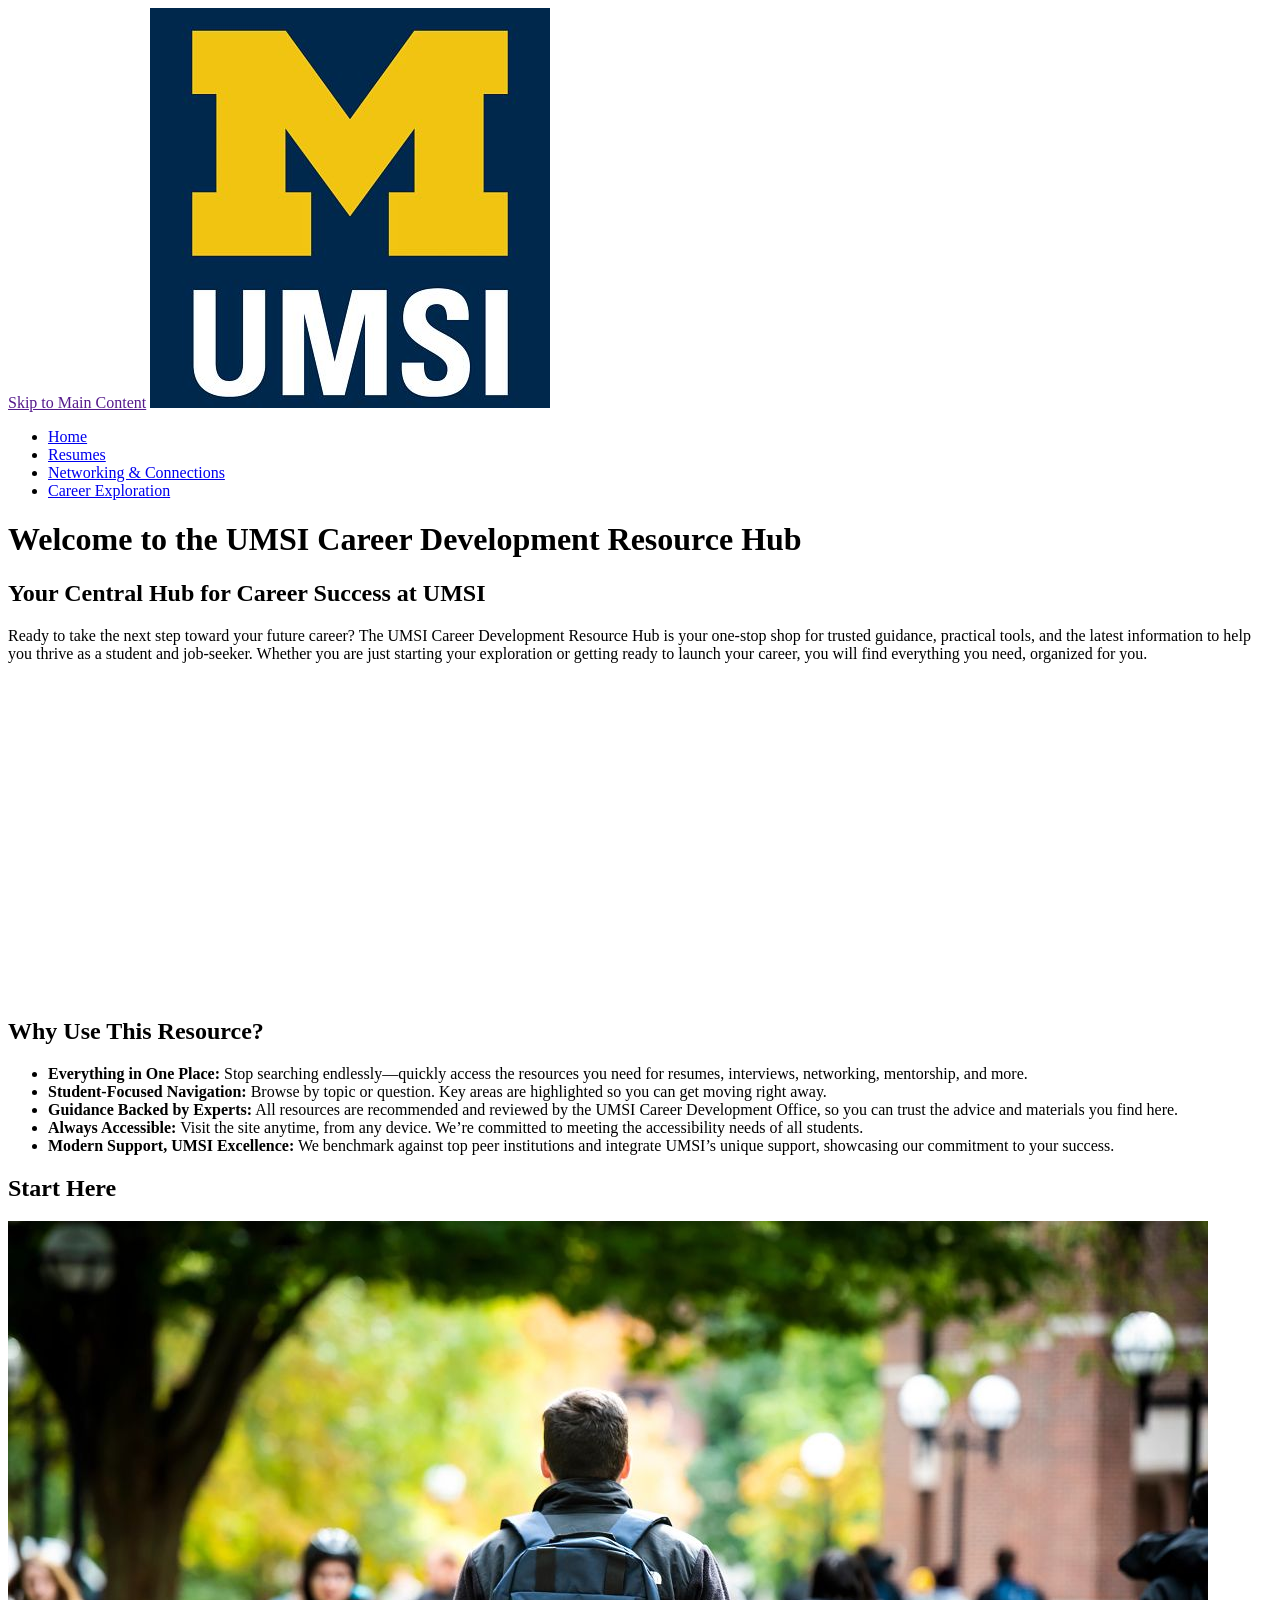
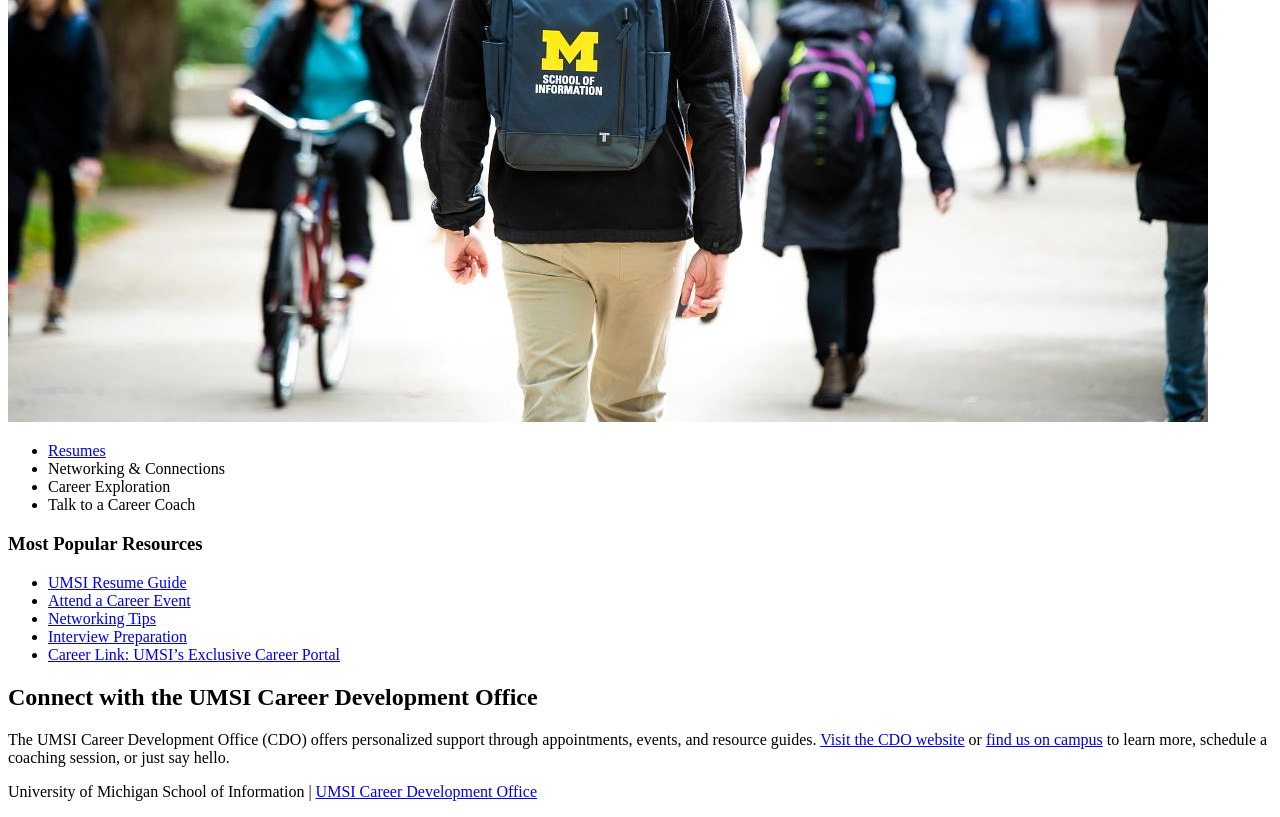
==== index.html @ 03430f36 "Add files via upload" ====
<!DOCTYPE html>
<html lang="en">
<head>
    <meta charset="UTF-8">
    <meta name="viewport" content="width=device-width, initial-scale=1.0">
    <title>MSI Career Development Resource Hub</title>
</head>
<body>

    <header>
  <a href = "">Skip to Main Content</a>
        <img src="images/UMSI_signature_vertical_informal_solidblue.jpg" alt="UMSI Logo">
        <nav>
            <ul>
                <li><a href = "index.html">Home</a></li>
                <li><a href = "resume.html">Resumes</a></li>
                <li><a href = "networking.html">Networking & Connections</a></li>
                <li><a href = "career.html">Career Exploration</a></li>
            </ul>
        </nav>
    <h1>Welcome to the UMSI Career Development Resource Hub</h1>

    </header>
    <main>
    <section>
      <h2>Your Central Hub for Career Success at UMSI</h2>
      <p>
        Ready to take the next step toward your future career? The UMSI Career Development Resource Hub is your one-stop shop for trusted guidance, practical tools, and the latest information to help you thrive as a student and job-seeker. Whether you are just starting your exploration or getting ready to launch your career, you will find everything you need, organized for you.
      </p>
      <iframe width="560" height="315" src="https://www.youtube.com/embed/GSjGeDYJ5Nk?si=qhxJPRTIT___x8hG" title="YouTube video player" frameborder="0" allow="accelerometer; autoplay; clipboard-write; encrypted-media; gyroscope; picture-in-picture; web-share" referrerpolicy="strict-origin-when-cross-origin" allowfullscreen></iframe>
    </section>

    <section>
      <h2>Why Use This Resource?</h2>


      <ul>
        <li><strong>Everything in One Place:</strong> Stop searching endlessly—quickly access the resources you need for resumes, interviews, networking, mentorship, and more.</li>
        <li><strong>Student-Focused Navigation:</strong> Browse by topic or question. Key areas are highlighted so you can get moving right away.</li>
        <li><strong>Guidance Backed by Experts:</strong> All resources are recommended and reviewed by the UMSI Career Development Office, so you can trust the advice and materials you find here.</li>
        <li><strong>Always Accessible:</strong> Visit the site anytime, from any device. We’re committed to meeting the accessibility needs of all students.</li>
        <li><strong>Modern Support, UMSI Excellence:</strong> We benchmark against top peer institutions and integrate UMSI’s unique support, showcasing our commitment to your success.</li>
      </ul>
    </section>
        <section>
      <h2>Start Here</h2>
      <div>
        <img src="images/UMSI_CampusFall_UMSIBackpack_02.jpg" alt="A student wears a UMSI backpack in fall on the drag.">
        <ul>
            <li><a href="resume.html">Resumes</a></li>
            <li><a>Networking & Connections</a></li>
            <li><a>Career Exploration</a></li>
            <li><a>Talk to a Career Coach</a></li>
        </ul>
       

      </div>
      <div>
        <h3>Most Popular Resources</h3>
        <ul>
          <li><a href="https://docs.google.com/document/d/1_1GfDJyVGIgE82MZjVhuWT_aB_2Hcj1NN62FUCXoR_o/edit?tab=t.0" target="_blank">UMSI Resume Guide</a></li>
          <li><a href="https://umich.instructure.com/courses/137916/pages/attend-an-event" target="_blank">Attend a Career Event</a></li>
          <li><a href="https://docs.google.com/document/d/18HMt79BU8ovGf9z7_P7No5tuwUS6qHNW5u0sgrepLtE/edit?tab=t.0" target="_blank">Networking Tips</a></li>
          <li><a href="https://docs.google.com/presentation/d/15n-XqsFEntdbkZz89K-ohf7Or1NnCt5CQNDG-6fh2a0/edit?usp=sharing"target="_blank">Interview Preparation</a></li>
          <li><a href="https://si-umich.12twenty.com/Login" target="_blank">Career Link: UMSI’s Exclusive Career Portal</a></li>
        </ul>
      </div>
    </section>
    <section>
      <h2>Connect with the UMSI Career Development Office</h2>
      <p>
        The UMSI Career Development Office (CDO) offers personalized support through appointments, events, and resource guides. <a href="https://umich.instructure.com/courses/137916" target="_blank">Visit the CDO website</a> or <a href="https://www.si.umich.edu/about-umsi/getting-umsi" target="_blank">find us on campus</a> to learn more, schedule a coaching session, or just say hello.
      </p>
    </section>
       
        <!-- Content taken & modified from UMGPT with the prompt, "Write me a webpage of intro content to help meet the following requirements - this is for the home page": and then pasted in the client objectives & project requirements"
        UMGPT. (2025). UMGPT ( GPT-4.1 August 25th version) [Large language model]. -->
    </main>
    <footer>
        <p>University of Michigan School of Information | <a href="https://umich.instructure.com/courses/137916">UMSI Career Development Office </a></p>
    </footer>
</body>
</html>
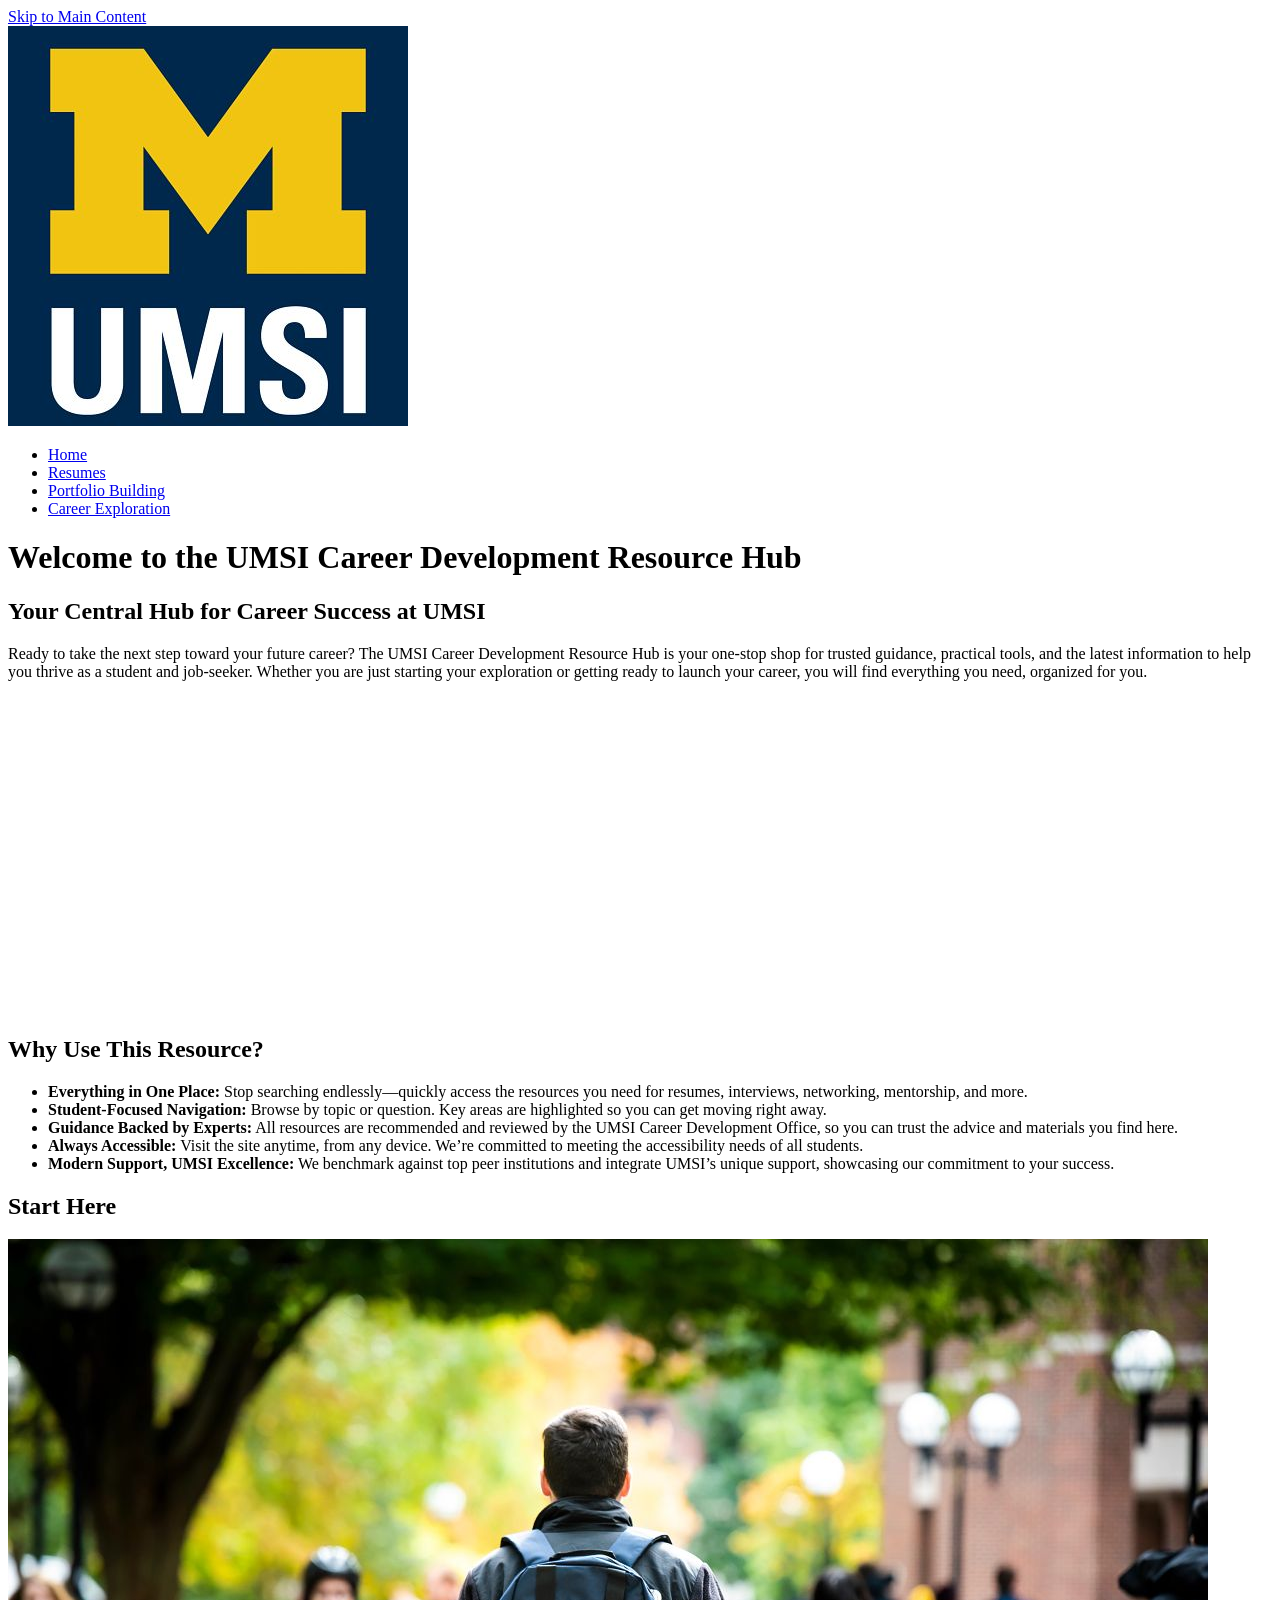
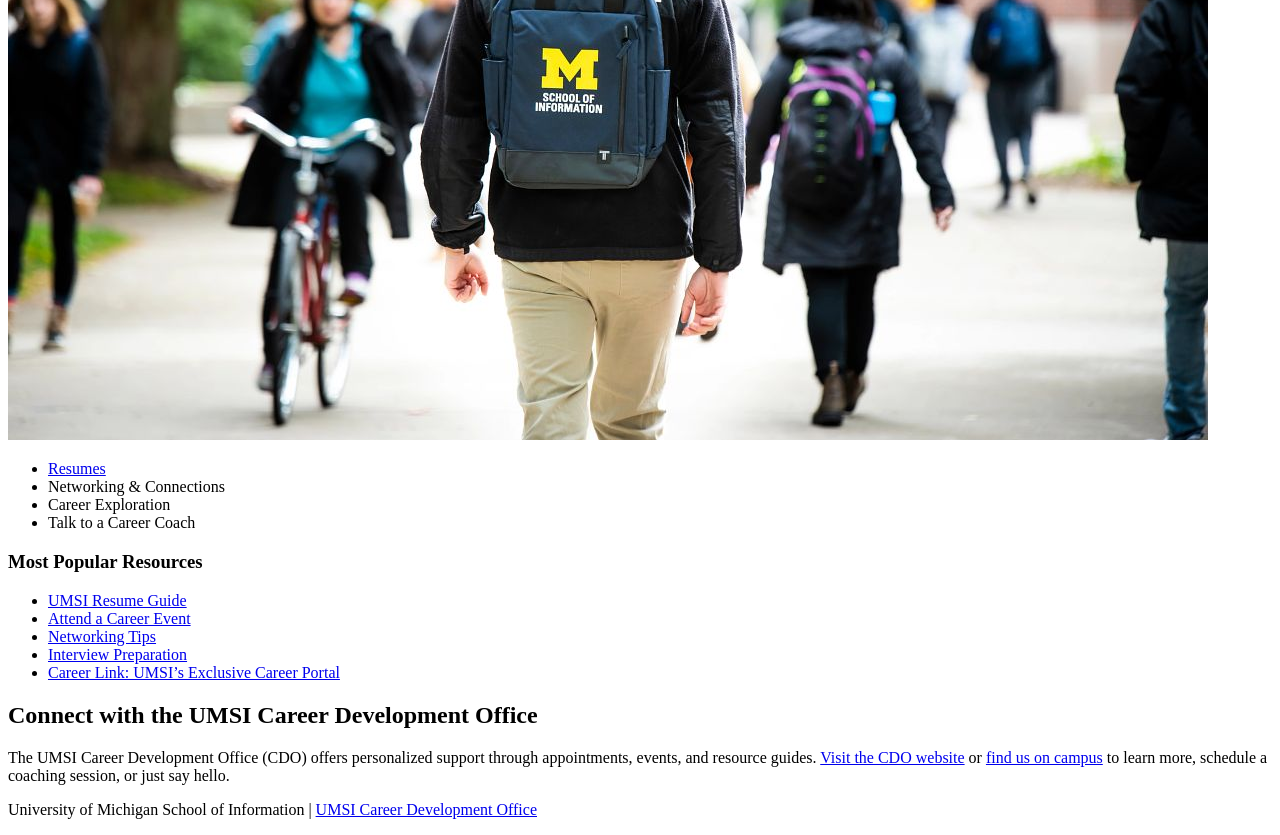
==== commit 8e003f0f: "Add files via upload" ====
--- a/index.html
+++ b/index.html
@@ -6,22 +6,21 @@
     <title>MSI Career Development Resource Hub</title>
 </head>
 <body>
-
     <header>
-  <a href = "">Skip to Main Content</a>
+    <a href="#main-content">Skip to Main Content</a><br>
         <img src="images/UMSI_signature_vertical_informal_solidblue.jpg" alt="UMSI Logo">
         <nav>
             <ul>
                 <li><a href = "index.html">Home</a></li>
                 <li><a href = "resume.html">Resumes</a></li>
-                <li><a href = "networking.html">Networking & Connections</a></li>
+                <li><a href = "portfolio.html">Portfolio Building</a></li>
                 <li><a href = "career.html">Career Exploration</a></li>
             </ul>
         </nav>
     <h1>Welcome to the UMSI Career Development Resource Hub</h1>
-
     </header>
-    <main>
+    
+    <main id="main-content">
     <section>
       <h2>Your Central Hub for Career Success at UMSI</h2>
       <p>
@@ -72,9 +71,7 @@
         The UMSI Career Development Office (CDO) offers personalized support through appointments, events, and resource guides. <a href="https://umich.instructure.com/courses/137916" target="_blank">Visit the CDO website</a> or <a href="https://www.si.umich.edu/about-umsi/getting-umsi" target="_blank">find us on campus</a> to learn more, schedule a coaching session, or just say hello.
       </p>
     </section>
-       
-        <!-- Content taken & modified from UMGPT with the prompt, "Write me a webpage of intro content to help meet the following requirements - this is for the home page": and then pasted in the client objectives & project requirements"
-        UMGPT. (2025). UMGPT ( GPT-4.1 August 25th version) [Large language model]. -->
+    <!-- Content adapted from GitHub Copilot suggestions, August 28, 2025 Version [Large language model]-->
     </main>
     <footer>
         <p>University of Michigan School of Information | <a href="https://umich.instructure.com/courses/137916">UMSI Career Development Office </a></p>
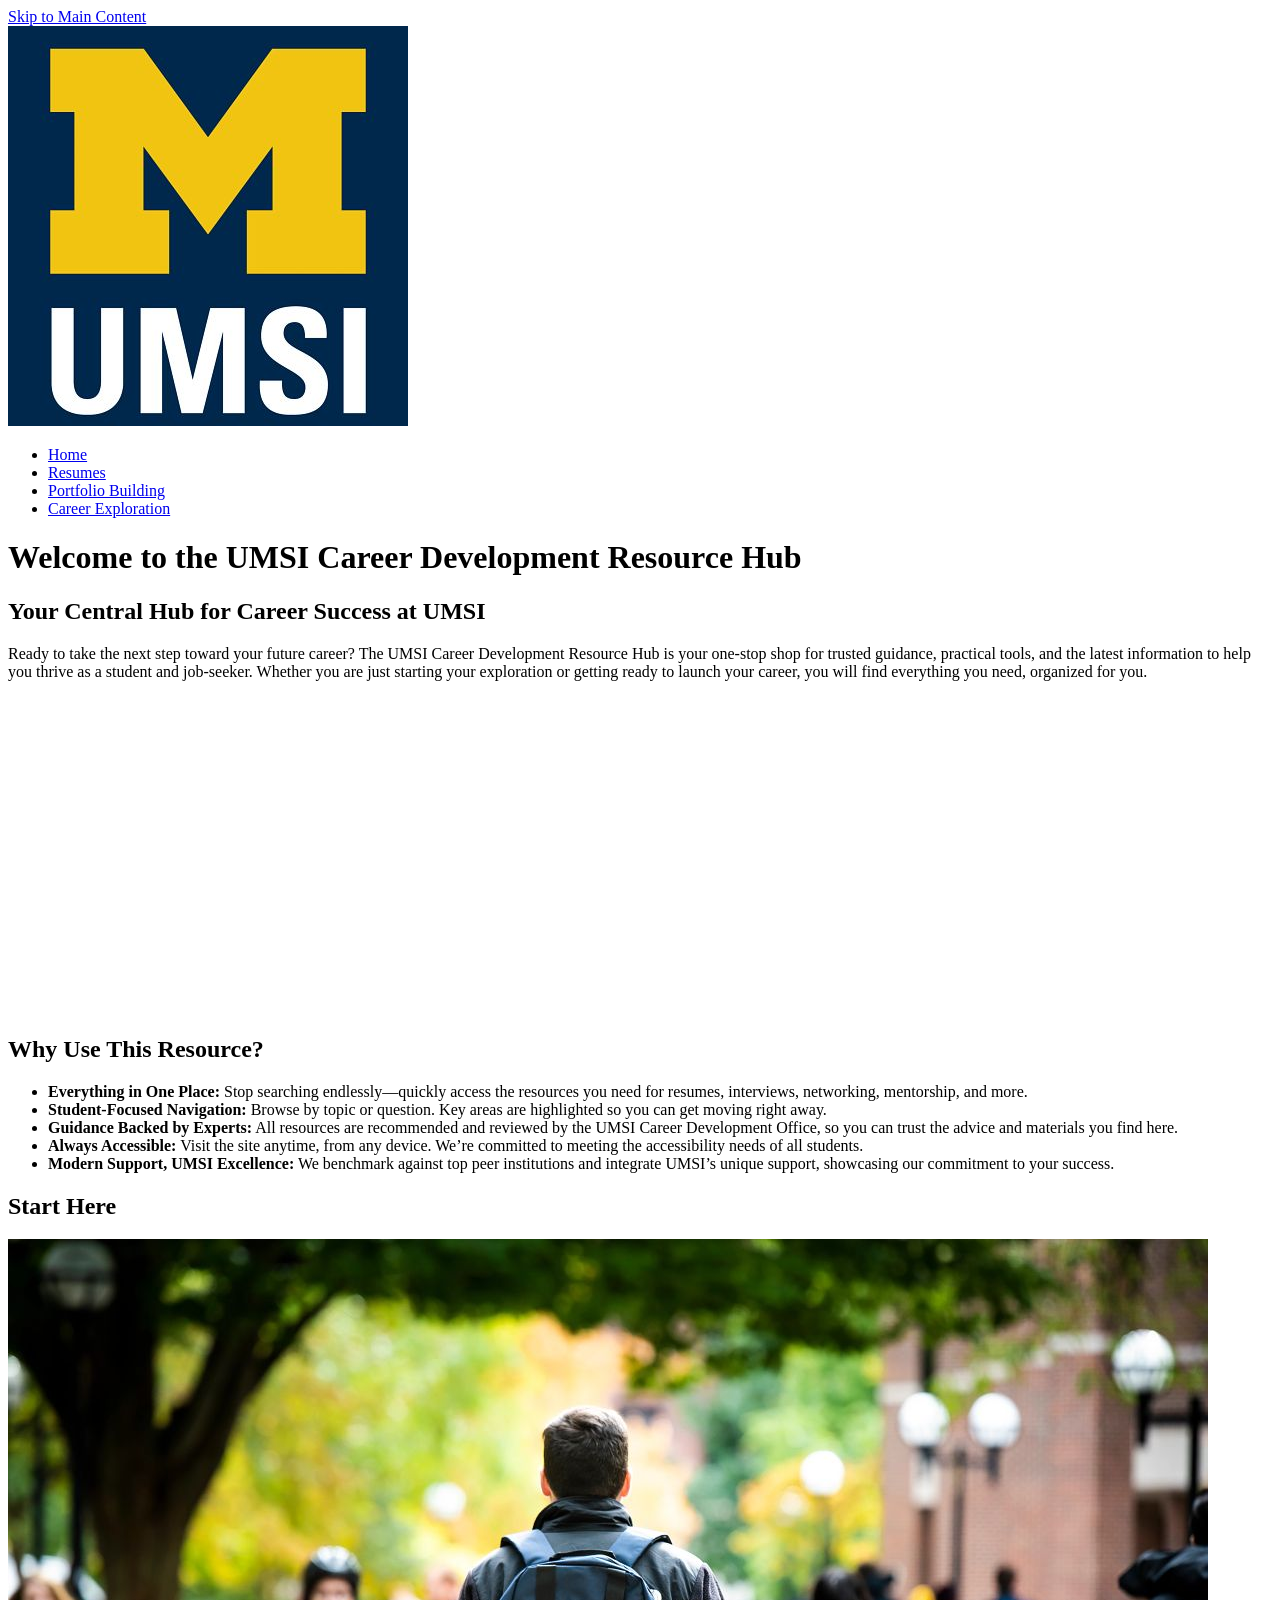
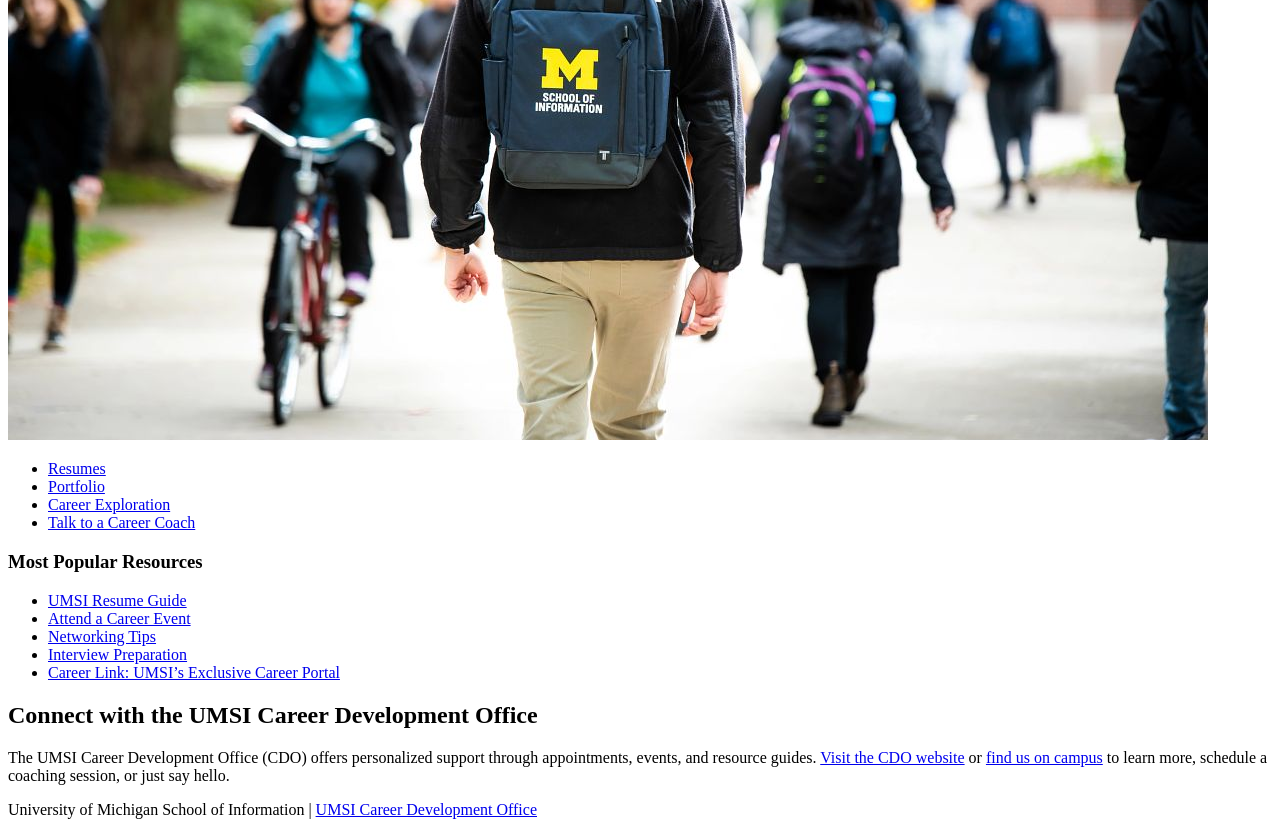
==== commit 9afb065c: "Update index.html" ====
--- a/index.html
+++ b/index.html
@@ -47,9 +47,9 @@
         <img src="images/UMSI_CampusFall_UMSIBackpack_02.jpg" alt="A student wears a UMSI backpack in fall on the drag.">
         <ul>
             <li><a href="resume.html">Resumes</a></li>
-            <li><a>Networking & Connections</a></li>
-            <li><a>Career Exploration</a></li>
-            <li><a>Talk to a Career Coach</a></li>
+            <li><a href="portfolio.html">Portfolio</a></li>
+            <li><a href="career.html">Career Exploration</a></li>
+            <li><a href="https://umich.instructure.com/courses/137916/pages/talk-to-a-career-coach">Talk to a Career Coach</a></li>
         </ul>
        
 
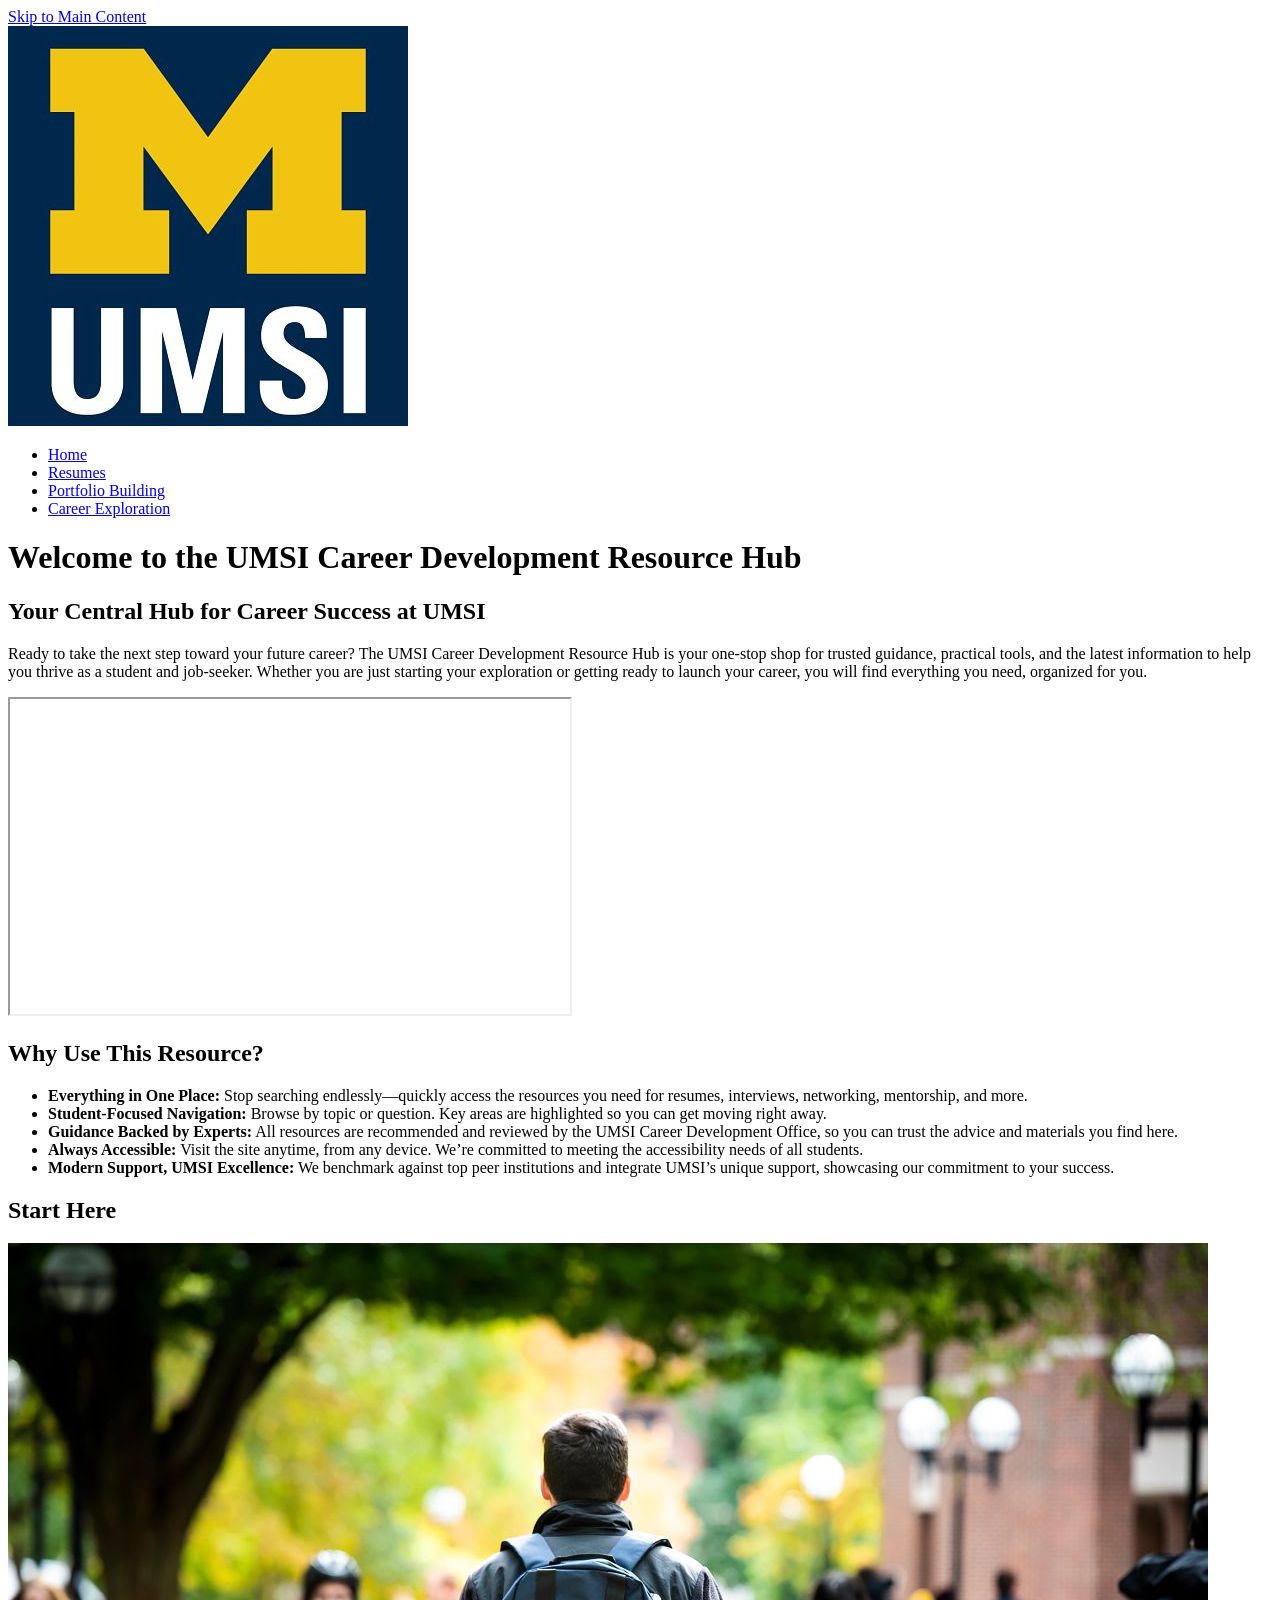
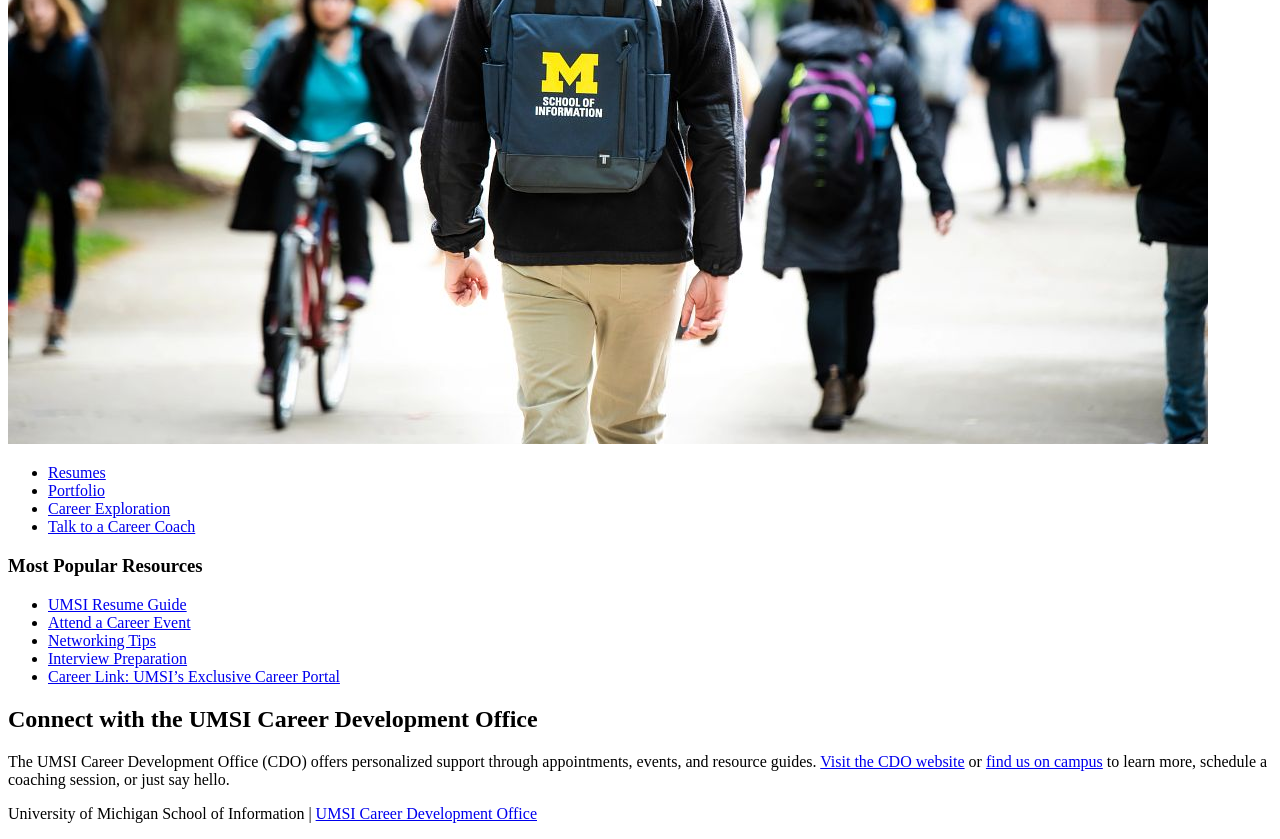
==== commit cd85d90c: "Update index.html" ====
--- a/index.html
+++ b/index.html
@@ -26,7 +26,7 @@
       <p>
         Ready to take the next step toward your future career? The UMSI Career Development Resource Hub is your one-stop shop for trusted guidance, practical tools, and the latest information to help you thrive as a student and job-seeker. Whether you are just starting your exploration or getting ready to launch your career, you will find everything you need, organized for you.
       </p>
-      <iframe width="560" height="315" src="https://www.youtube.com/embed/GSjGeDYJ5Nk?si=qhxJPRTIT___x8hG" title="YouTube video player" frameborder="0" allow="accelerometer; autoplay; clipboard-write; encrypted-media; gyroscope; picture-in-picture; web-share" referrerpolicy="strict-origin-when-cross-origin" allowfullscreen></iframe>
+      <iframe width="560" height="315" src="https://www.youtube.com/embed/GSjGeDYJ5Nk?si=qhxJPRTIT___x8hG" title="YouTube video player" allow="accelerometer; autoplay; clipboard-write; encrypted-media; gyroscope; picture-in-picture; web-share" referrerpolicy="strict-origin-when-cross-origin" allowfullscreen></iframe>
     </section>
 
     <section>
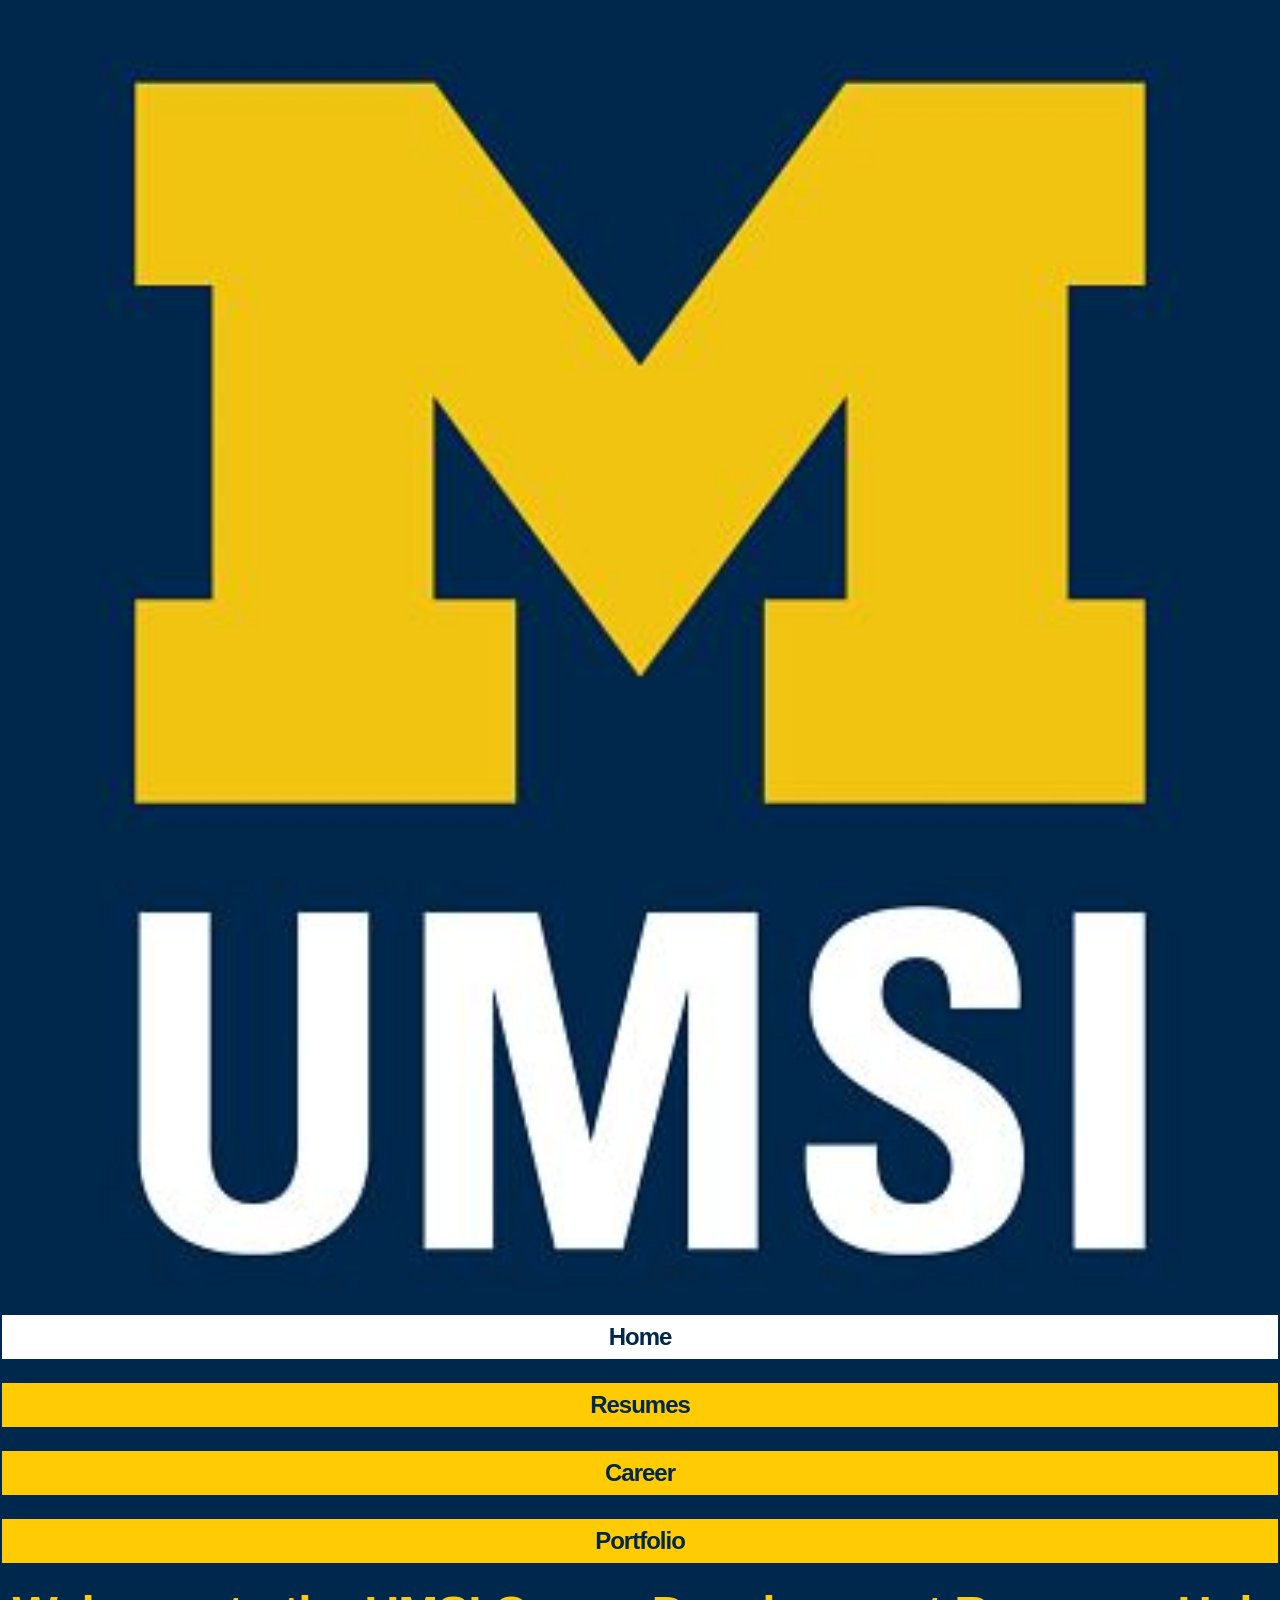
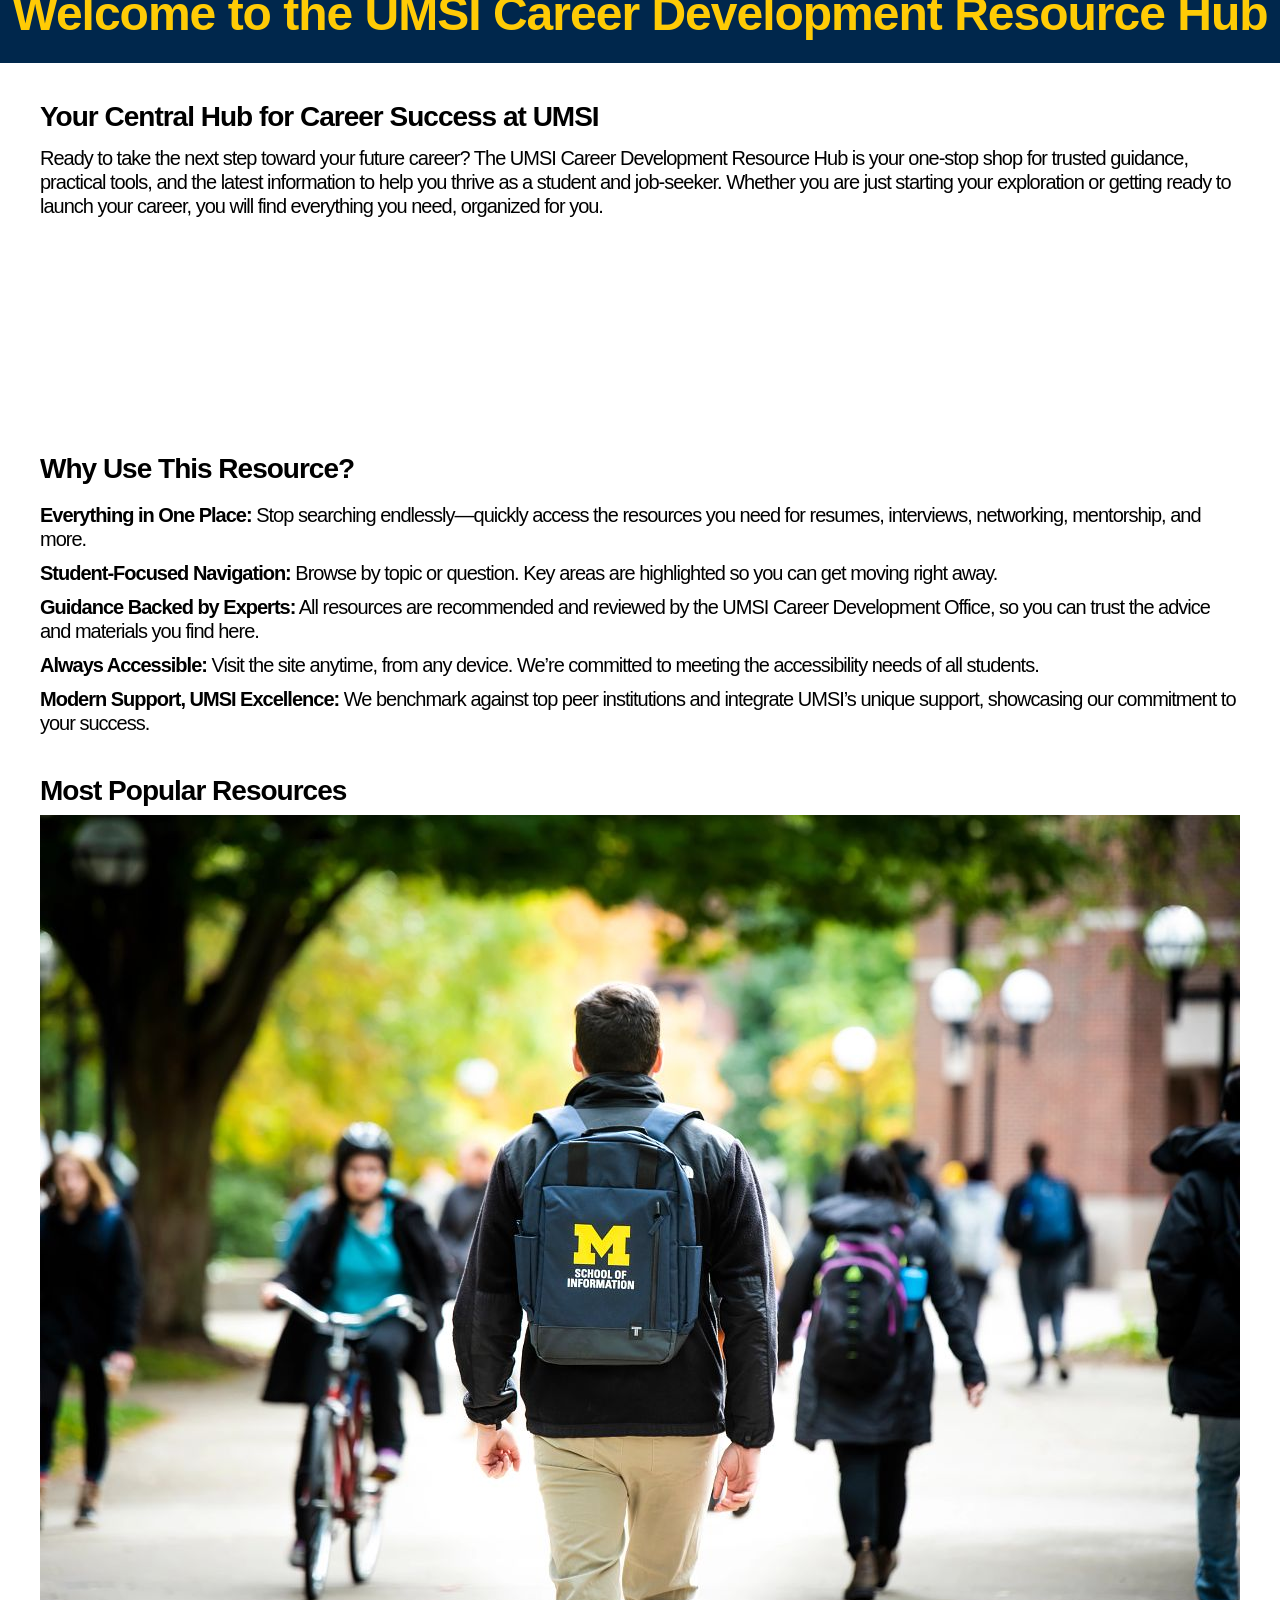
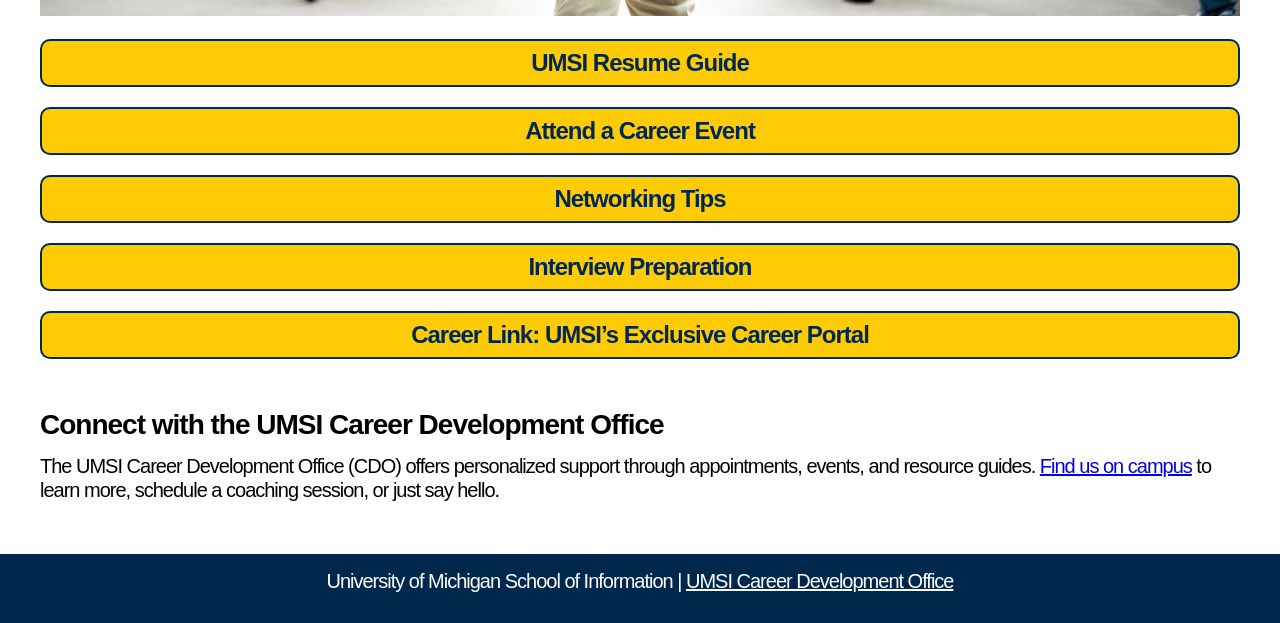
==== commit c30538be: "Add files via upload" ====
--- a/index.html
+++ b/index.html
@@ -1,80 +1,87 @@
 <!DOCTYPE html>
 <html lang="en">
 <head>
-    <meta charset="UTF-8">
-    <meta name="viewport" content="width=device-width, initial-scale=1.0">
-    <title>MSI Career Development Resource Hub</title>
+  <meta charset="UTF-8">
+  <meta name="viewport" content="width=device-width, initial-scale=1.0">
+  <link rel="icon" href="favicon.ico" type="image/x-icon">
+  <link rel="stylesheet" href="html5reset.css">
+  <link rel="stylesheet" href="style.css">
+  <title>MSI Career Development Resource Hub</title>
 </head>
+
+
 <body>
-    <header>
-    <a href="#main-content">Skip to Main Content</a><br>
-        <img src="images/UMSI_signature_vertical_informal_solidblue.jpg" alt="UMSI Logo">
-        <nav>
-            <ul>
-                <li><a href = "index.html">Home</a></li>
-                <li><a href = "resume.html">Resumes</a></li>
-                <li><a href = "portfolio.html">Portfolio Building</a></li>
-                <li><a href = "career.html">Career Exploration</a></li>
-            </ul>
-        </nav>
+  <div class="skip"><a href="#main">Skip to Main Content</a></div>
+  <header>
+    <img src="images/UMSI_signature_vertical_informal_solidblue.jpg" alt="UMSI Logo">
+    <nav class="nav">
+      <ul>
+          <li><a class="active" href="index.html" alt="Link to Homepage">Home</a></li>
+          <li><a href="resume.html" alt="Link to Resume page">Resumes</a></li>
+          <li><a href="career.html" alt="Link to Career page">Career</a></li>
+          <li><a href="portfolio.html" alt="Link to Portfolio page">Portfolio</a></li>
+      </ul>
+    </nav>
     <h1>Welcome to the UMSI Career Development Resource Hub</h1>
-    </header>
-    
-    <main id="main-content">
+  </header>
+
+
+  <main class="container" id="main">
     <section>
-      <h2>Your Central Hub for Career Success at UMSI</h2>
-      <p>
-        Ready to take the next step toward your future career? The UMSI Career Development Resource Hub is your one-stop shop for trusted guidance, practical tools, and the latest information to help you thrive as a student and job-seeker. Whether you are just starting your exploration or getting ready to launch your career, you will find everything you need, organized for you.
-      </p>
-      <iframe width="560" height="315" src="https://www.youtube.com/embed/GSjGeDYJ5Nk?si=qhxJPRTIT___x8hG" title="YouTube video player" allow="accelerometer; autoplay; clipboard-write; encrypted-media; gyroscope; picture-in-picture; web-share" referrerpolicy="strict-origin-when-cross-origin" allowfullscreen></iframe>
+      <div class="block" tabindex="0">
+        <h2>Your Central Hub for Career Success at UMSI</h2>
+        <p>Ready to take the next step toward your future career? The UMSI Career Development Resource Hub is your one-stop shop for trusted guidance, practical tools, and the latest information to help you thrive as a student and job-seeker. Whether you are just starting your exploration or getting ready to launch your career, you will find everything you need, organized for you.</p>
+      </div>
     </section>
 
     <section>
-      <h2>Why Use This Resource?</h2>
+      <div class="video_container" tabindex="0">  
+        <iframe src="https://www.youtube.com/embed/GSjGeDYJ5Nk?si=qhxJPRTIT___x8hG" title="YouTube video player" frameborder="0" allow="accelerometer; autoplay; clipboard-write; encrypted-media; gyroscope; picture-in-picture; web-share" referrerpolicy="strict-origin-when-cross-origin" allowfullscreen alt="YouTube video about UMSI summer internship experience"></iframe>
+      </div>
+    </section>
 
+    <section>
+      <div class="block" tabindex="0">
+        <h2>Why Use This Resource?</h2>
+          <ol>
+            <li><strong>Everything in One Place:</strong> Stop searching endlessly—quickly access the resources you need for resumes, interviews, networking, mentorship, and more.</li>
+            <li><strong>Student-Focused Navigation:</strong> Browse by topic or question. Key areas are highlighted so you can get moving right away.</li>
+            <li><strong>Guidance Backed by Experts:</strong> All resources are recommended and reviewed by the UMSI Career Development Office, so you can trust the advice and materials you find here.</li>
+            <li><strong>Always Accessible:</strong> Visit the site anytime, from any device. We’re committed to meeting the accessibility needs of all students.</li>
+            <li><strong>Modern Support, UMSI Excellence:</strong> We benchmark against top peer institutions and integrate UMSI’s unique support, showcasing our commitment to your success.</li>
+          </ol>
+      </div>
+    </section>
 
-      <ul>
-        <li><strong>Everything in One Place:</strong> Stop searching endlessly—quickly access the resources you need for resumes, interviews, networking, mentorship, and more.</li>
-        <li><strong>Student-Focused Navigation:</strong> Browse by topic or question. Key areas are highlighted so you can get moving right away.</li>
-        <li><strong>Guidance Backed by Experts:</strong> All resources are recommended and reviewed by the UMSI Career Development Office, so you can trust the advice and materials you find here.</li>
-        <li><strong>Always Accessible:</strong> Visit the site anytime, from any device. We’re committed to meeting the accessibility needs of all students.</li>
-        <li><strong>Modern Support, UMSI Excellence:</strong> We benchmark against top peer institutions and integrate UMSI’s unique support, showcasing our commitment to your success.</li>
-      </ul>
-    </section>
-        <section>
-      <h2>Start Here</h2>
-      <div>
+    <section>
+      <h2>Most Popular Resources</h2>
+      <div class="block" tabindex="0">
         <img src="images/UMSI_CampusFall_UMSIBackpack_02.jpg" alt="A student wears a UMSI backpack in fall on the drag.">
+      </div>
+      <div class="block" tabindex="0">
         <ul>
-            <li><a href="resume.html">Resumes</a></li>
-            <li><a href="portfolio.html">Portfolio</a></li>
-            <li><a href="career.html">Career Exploration</a></li>
-            <li><a href="https://umich.instructure.com/courses/137916/pages/talk-to-a-career-coach">Talk to a Career Coach</a></li>
-        </ul>
-       
-
-      </div>
-      <div>
-        <h3>Most Popular Resources</h3>
-        <ul>
-          <li><a href="https://docs.google.com/document/d/1_1GfDJyVGIgE82MZjVhuWT_aB_2Hcj1NN62FUCXoR_o/edit?tab=t.0" target="_blank">UMSI Resume Guide</a></li>
-          <li><a href="https://umich.instructure.com/courses/137916/pages/attend-an-event" target="_blank">Attend a Career Event</a></li>
-          <li><a href="https://docs.google.com/document/d/18HMt79BU8ovGf9z7_P7No5tuwUS6qHNW5u0sgrepLtE/edit?tab=t.0" target="_blank">Networking Tips</a></li>
-          <li><a href="https://docs.google.com/presentation/d/15n-XqsFEntdbkZz89K-ohf7Or1NnCt5CQNDG-6fh2a0/edit?usp=sharing"target="_blank">Interview Preparation</a></li>
-          <li><a href="https://si-umich.12twenty.com/Login" target="_blank">Career Link: UMSI’s Exclusive Career Portal</a></li>
+          <li><a href="https://docs.google.com/document/d/1_1GfDJyVGIgE82MZjVhuWT_aB_2Hcj1NN62FUCXoR_o/edit?tab=t.0" alt="Link to UMSI resume guide" target="_blank">UMSI Resume Guide</a></li>
+          <li><a href="https://umich.instructure.com/courses/137916/pages/attend-an-event" alt="Link to UMSI career events" target="_blank">Attend a Career Event</a></li>
+          <li><a href="https://docs.google.com/document/d/18HMt79BU8ovGf9z7_P7No5tuwUS6qHNW5u0sgrepLtE/edit?tab=t.0" alt="Link to networking tips" target="_blank">Networking Tips</a></li>
+          <li><a href="https://docs.google.com/presentation/d/15n-XqsFEntdbkZz89K-ohf7Or1NnCt5CQNDG-6fh2a0/edit?usp=sharing" alt="Link to interview preparation resources" target="_blank">Interview Preparation</a></li>
+          <li><a href="https://si-umich.12twenty.com/Login" alt="Link to UMSI's exclusive career portal" target="_blank">Career Link: UMSI’s Exclusive Career Portal</a></li>
         </ul>
       </div>
     </section>
     <section>
-      <h2>Connect with the UMSI Career Development Office</h2>
-      <p>
-        The UMSI Career Development Office (CDO) offers personalized support through appointments, events, and resource guides. <a href="https://umich.instructure.com/courses/137916" target="_blank">Visit the CDO website</a> or <a href="https://www.si.umich.edu/about-umsi/getting-umsi" target="_blank">find us on campus</a> to learn more, schedule a coaching session, or just say hello.
-      </p>
+      <div tabindex="0">
+        <h2>Connect with the UMSI Career Development Office</h2>
+        <p>
+          The UMSI Career Development Office (CDO) offers personalized support through appointments, events, and resource guides. <a href="https://www.si.umich.edu/student-experience/career-development" alt="link to UMSI career development center" target="_blank">Find us on campus</a> to learn more, schedule a coaching session, or just say hello.
+        </p>
+      </div>
     </section>
-    <!-- Content adapted from GitHub Copilot suggestions, August 28, 2025 Version [Large language model]-->
-    </main>
-    <footer>
-        <p>University of Michigan School of Information | <a href="https://umich.instructure.com/courses/137916">UMSI Career Development Office </a></p>
-    </footer>
+    <!-- Content taken & modified from UMGPT with the prompt, "Write me a webpage of intro content to help meet the following requirements - this is for the home page": and then pasted in the client objectives & project requirements"
+    UMGPT. (2025). UMGPT ( GPT-4.1 August 25th version) [Large language model]. -->
+  </main>
+  <footer>
+      <p>University of Michigan School of Information | <a href="https://umich.instructure.com/courses/137916" alt="Link to University of Michigan School of Information Canvas website">UMSI Career Development Office </a></p>
+  </footer>
 </body>
-</html>
+
+</html>
--- a/style.css
+++ b/style.css
@@ -0,0 +1,231 @@
+/*------Grid Styling------*/
+main {
+    display: grid;
+    grid-template-columns: 1fr 1fr 1fr 1fr;
+    padding: 40px 40px 0 40px;
+}
+
+/*------Text Styling------*/
+body {
+    font-family: Helvetica, Verdana, sans-serif;
+    font-size: 20px;
+    letter-spacing: -1px;
+}
+
+h1 {
+    font-size: 48px;
+    letter-spacing: -1px;
+    line-height: 1.2;
+}
+
+h2 {
+    font-size: 28px;
+    letter-spacing: -1px;
+    padding-bottom: 10px;
+}
+
+h3 {
+    font-size: 24px;
+    letter-spacing: -1px;
+    padding-bottom: 10px;
+}
+
+p {
+    line-height: 1.2;
+    margin: 5px 0 20px 0;
+}
+
+ol li {
+    line-height: 1.2; 
+    align-content: center;
+}
+
+/*------Container Styling------*/
+.grid_container li a,
+.grid_container li{
+    background-color: transparent;
+    margin: 0;
+    text-align: center;
+    text-decoration: none;
+    color: black;
+}
+
+.grid_container img {
+    border-radius: 30px;
+    object-fit: cover;
+}
+
+.empty {
+    height: 10px;
+    width: 100%;
+}
+
+section {
+    margin-bottom: 32px;
+}
+
+ol li {
+    margin: 10px 0 10px 0;
+    list-style-type: none !important;
+}
+
+ul li{  
+    margin: 20px 0 20px 0;
+    list-style-type: none !important;
+}
+
+.block li a{
+    background-color: #FFCB05;
+    border: solid 2px #00274C;
+    color: #00274C;
+}
+
+.nav li a{
+    background-color: #FFCB05;
+    border: solid 2px #00274C;
+    color: #00274C;
+}
+
+.block a.active {
+    background-color: #ffffff;
+    color: #00274C;
+}
+
+.nav a.active {
+    background-color: #ffffff;
+    color: #00274C;
+}
+
+iframe {
+    width: 100%;
+    height: 100%;
+}
+
+header {
+    background-color: #00274C;
+    color: #FFCB05;
+    padding: 10px 0 20px 0;
+    text-align: center;
+}
+
+/*------Grid Allocation------*/
+.container section:nth-child(1) {
+    grid-column: 1 / 5;
+    grid-row: 1 / 2;
+}
+
+.container section:nth-child(2) {
+    grid-column: 1 / 5;
+    grid-row: 2 / 3;
+}
+
+.container section:nth-child(3) {
+    grid-column: 1 / 5;
+    grid-row: 3 / 4;
+}
+
+.container section:nth-child(4) {
+    grid-column: 1 / 5;
+    grid-row: 4 / 5;
+}
+
+.container section:nth-child(5) {
+    grid-column: 1 / 5;
+    grid-row: 5 / 6;
+}
+
+.container section:nth-child(6) {
+    grid-column: 1 / 5;
+    grid-row: 6 / 7;
+}
+
+.grid_container .portfolio_grid {
+    display: grid;
+    grid-template-columns: 1fr 1fr;
+    grid-template-rows: 1fr 1fr;
+    gap: 20px;
+}
+
+.grid_container.career_grid {
+    display: grid;
+    grid-template-columns: 1fr 1fr 1fr;
+    grid-template-rows: 1fr;
+    gap: 20px;
+}
+
+/*------Link Styling------*/
+.block a {
+    display: block;
+    color: #00274C;
+    text-align: center;
+    text-decoration: none;
+    font-size: 24px;
+    font-weight: bold;
+    padding: 10px;
+    border-radius: 10px 10px 10px 10px;
+}
+
+.nav a {
+    display: block;
+    color: #00274C;
+    text-align: center;
+    text-decoration: none;
+    font-size: 24px;
+    font-weight: bold;
+    padding: 10px;
+}
+
+/*------Accessibility Styling------*/
+.block a:focus{
+    background-color: #00274C;
+    color: #FFCB05;
+}
+
+.block li:focus {
+    background-color: #00274C;
+}
+
+.skip a {
+    position: absolute;
+    left: 0;
+    top: -1000px;
+    padding: 8px 16px;
+    z-index: 1000;
+    text-decoration: none;
+    background: #FFCB05;
+    color: #00274C;
+}
+
+.skip a:focus {
+    top: 0px;
+}
+
+:focus {
+    border: dotted #00274C 4px;
+}
+
+/* Image Styling*/
+img {
+    width: 100%;
+    height: auto;
+}
+
+.video_container {
+    width: 100%;
+    height: 100%;
+    border: none;
+}
+
+footer {
+    background-color: #00274C;
+    color: white;
+    text-align: center;
+    padding: 10px 0;
+    grid-column: 1 / 5;
+    grid-row: 7 / 8;
+}
+
+footer a {
+    color: white;
+}
+
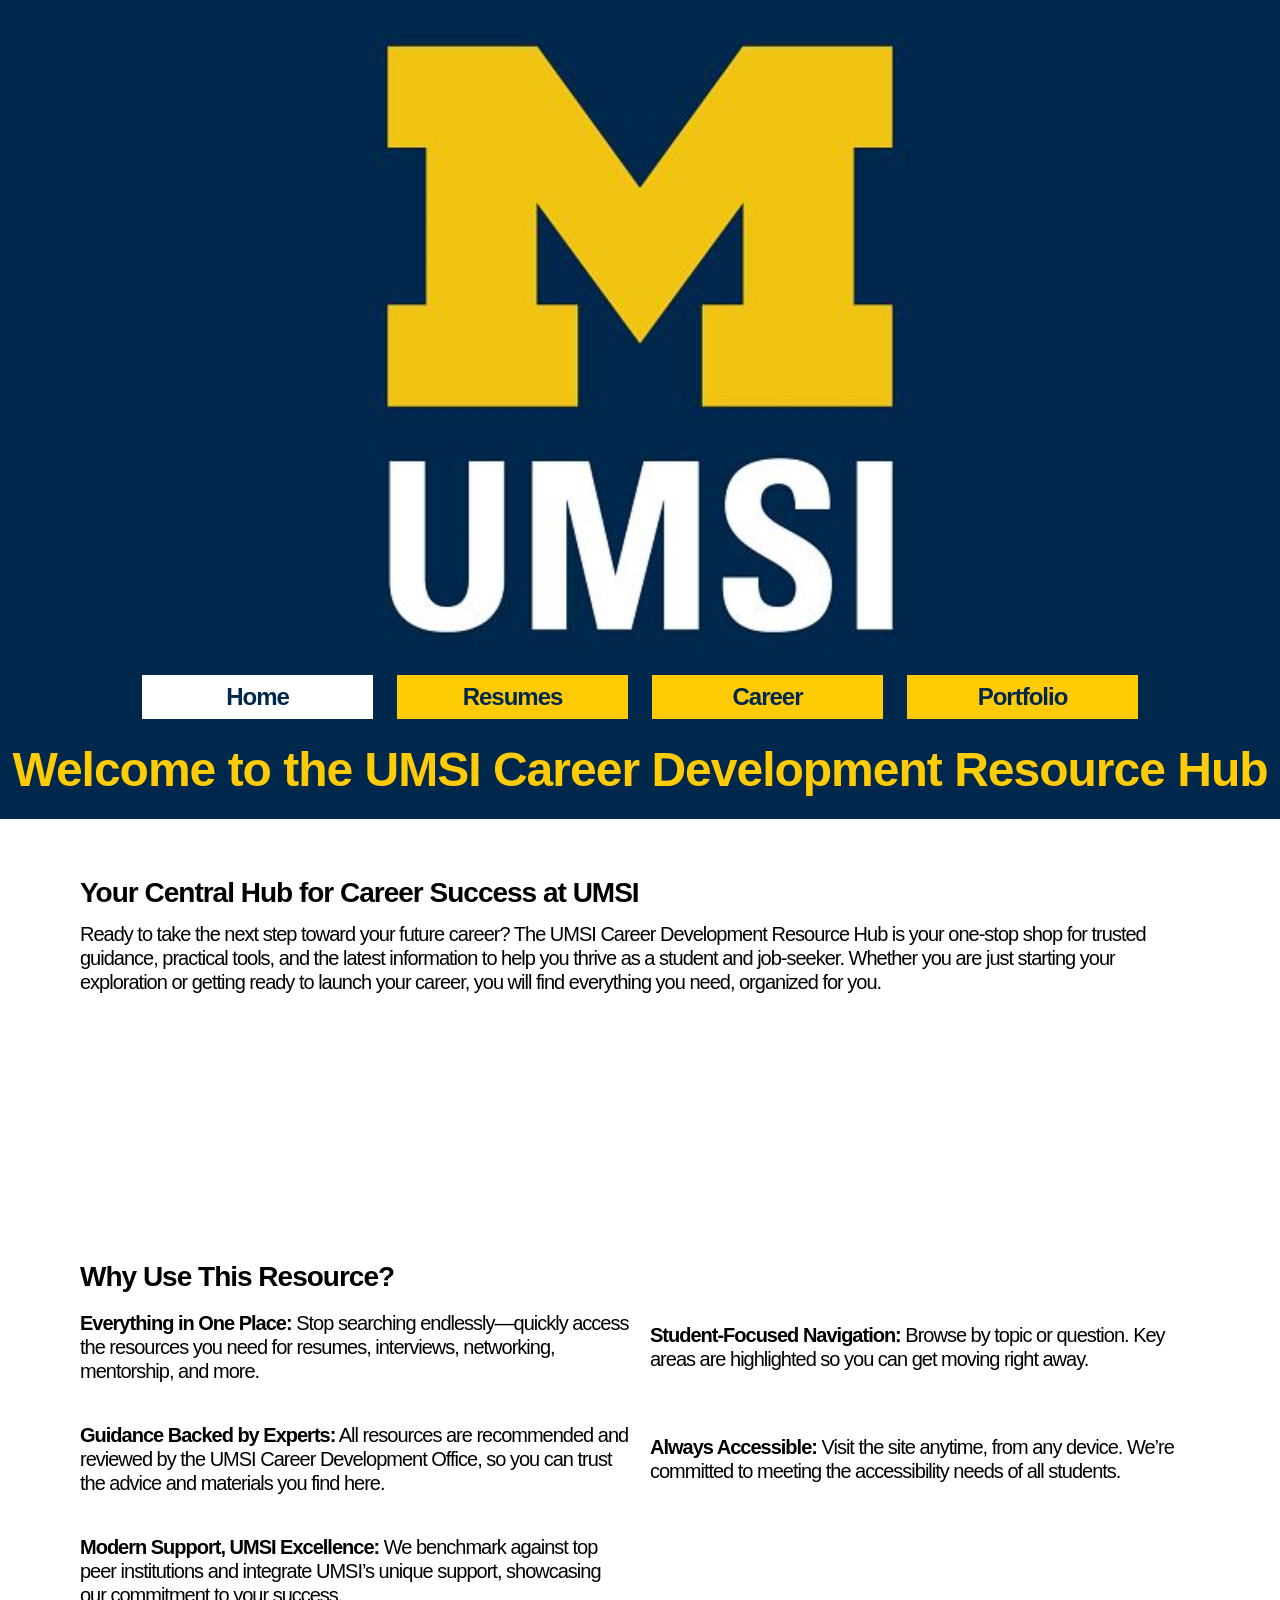
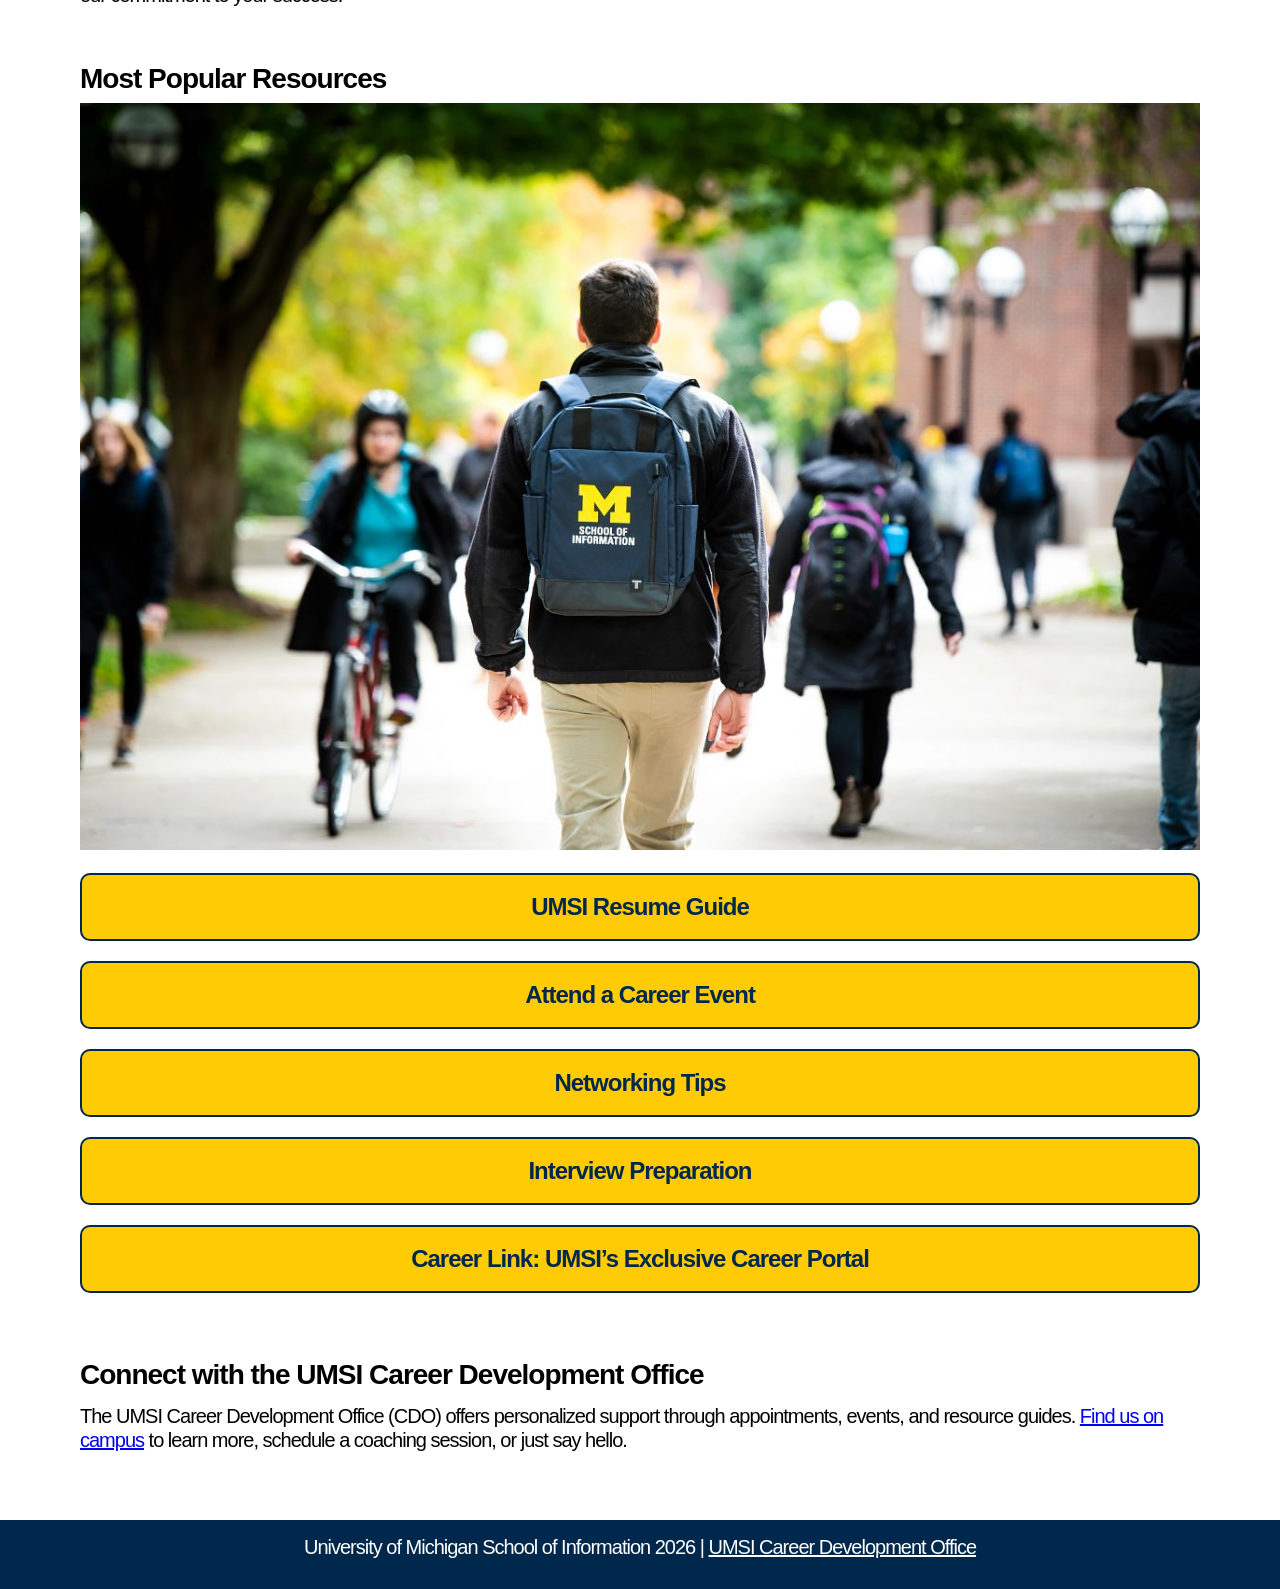
==== commit d4df7e35: "Add files via upload" ====
--- a/index.html
+++ b/index.html
@@ -7,13 +7,14 @@
   <link rel="stylesheet" href="html5reset.css">
   <link rel="stylesheet" href="style.css">
   <title>MSI Career Development Resource Hub</title>
+  <script src="script.js" defer></script>
 </head>
 
 
 <body>
   <div class="skip"><a href="#main">Skip to Main Content</a></div>
   <header>
-    <img src="images/UMSI_signature_vertical_informal_solidblue.jpg" alt="UMSI Logo">
+    <img class="logo" src="images/UMSI_signature_vertical_informal_solidblue.jpg" alt="UMSI Logo">
     <nav class="nav">
       <ul>
           <li><a class="active" href="index.html" alt="Link to Homepage">Home</a></li>
--- a/style.css
+++ b/style.css
@@ -229,3 +229,192 @@
     color: white;
 }
 
+/*------404 Page Styling------*/
+.error-container {
+    grid-column: 1 / 5;
+    text-align: center;
+    min-height: 50vh;
+    display: flex;
+    flex-direction: column;
+    justify-content: center;
+    align-items: center;
+}
+
+.error-code {
+    font-size: 120px;
+    font-weight: bold;
+    color: #00274C;
+    margin: 0;
+    line-height: 1;
+}
+
+.error-message {
+    font-size: 32px;
+    color: #00274C;
+    margin: 20px 0;
+}
+
+.error-description {
+    font-size: 20px;
+    color: #333;
+    margin: 20px 0 40px 0;
+    max-width: 600px;
+}
+
+/*------Tablet View------*/
+@media (min-width: 768px) {
+    /* Index - Popular Resources: 2 columns */
+    .container section:nth-child(4) {
+        display: grid;
+        grid-template-columns: 1fr 1fr;
+        gap: 20px;
+    }
+    
+    .container section:nth-child(4) h2 {
+        grid-column: 1 / 3;
+    }
+    
+    body:has([href="index.html"].active) .container section:nth-child(4) {
+        display: block;
+    }
+
+    /* Career - Image and text side by side */
+    body:has([href="career.html"].active) .container section:nth-child(1) > div {
+        display: block;
+    }
+    
+    body:has([href="career.html"].active) .container section:nth-child(2) .block {
+        display: block;
+    }
+
+    /* Resume - Image and list side by side */
+
+    body:has([href="resume.html"].active) .container section:nth-child(4) {
+        display: grid;
+        grid-template-columns: 1fr  ;
+        gap: 20px;
+    }
+
+
+    body:has([href="resume.html"].active) .container section:nth-child(2) .block {
+        display: block;
+    }
+    
+    /* Portfolio - Image and text side by side */
+
+    body:has([href="portfolio.html"].active) .container section:nth-child(1) .block {
+        display: block;
+    }
+    
+    body:has([href="portfolio.html"].active) .container section:nth-child(2) >div {
+        display: block;
+    }
+    
+    /* Portfolio grid: expand to 3 columns */
+    .grid_container.portfolio_grid {
+        display: grid;
+        grid-template-columns: 1fr 1fr 1fr 1fr;
+        gap: 20px;
+    }
+
+    body:has([href="portfolio.html"].active) .container section:nth-child(4) {
+        display: block;
+    }
+
+    
+    /* Navigation: horizontal */
+    .nav ul {
+        display: flex;
+        justify-content: center;
+        gap: 10px;
+        max-width: 800px;
+        margin: 0 auto;
+        padding: 0 40px 0 40px;
+    }
+    
+    .nav li {
+        flex: 1;
+    }
+
+    .logo {
+        width: 50%;
+        height: 50%
+    }
+}
+
+
+/*------Desktop View------*/
+@media (min-width: 1024px) {
+    /* Increase main padding */
+    main {
+        padding: 60px 80px 0 80px;
+    }
+
+    .block a {
+        padding: 20px;
+    }
+
+
+    .grid_container.career_grid {
+        margin-top: 30px;
+    }
+    
+    /* Index - Why Use This Resource: 2 columns */
+    .container section:nth-child(3) .block {
+        display: block;
+    }
+    
+    .container section:nth-child(3) h2 {
+        grid-column: 1 / 3;
+    }
+    
+    .container section:nth-child(3) ol {
+        grid-column: 1 / 3;
+        display: grid;
+        grid-template-columns: 1fr 1fr;
+        gap: 20px;
+    }
+    
+    /* Career - FAQ in 2 columns */
+    body:has([href="career.html"].active) .container section:nth-child(3) ol {
+        display: grid;
+        grid-template-columns: 1fr 1fr;
+        gap: 20px;
+    }
+    
+    /* Resume - Steps and FAQ in columns */
+    body:has([href="resume.html"].active) .container section:nth-child(2) ol {
+        grid-column: 2;
+    }
+    
+    body:has([href="resume.html"].active) .container section:nth-child(4) ol {
+        display: grid;
+        grid-template-columns: 1fr 1fr;
+        gap: 30px;
+    }
+    
+    /* Portfolio - 4 column grid */
+    .grid_container.portfolio_grid {
+        grid-template-columns: 1fr 1fr 1fr 1fr;
+    }
+    
+    /* Portfolio - Showcase section layout */
+    body:has([href="portfolio.html"].active) .container section:nth-child(1) .block {
+        grid-template-columns: 2fr 3fr;
+    }
+    
+    body:has([href="portfolio.html"].active) .container section:nth-child(2) > div {
+        grid-template-columns: 3fr 2fr;
+    }
+    
+    /* Wider max-width for nav */
+    .nav ul {
+        max-width: 1000px;
+        gap: 20px;
+    }
+    
+    /* Better spacing for sections */
+    section {
+        margin-bottom: 48px;
+    }
+}
